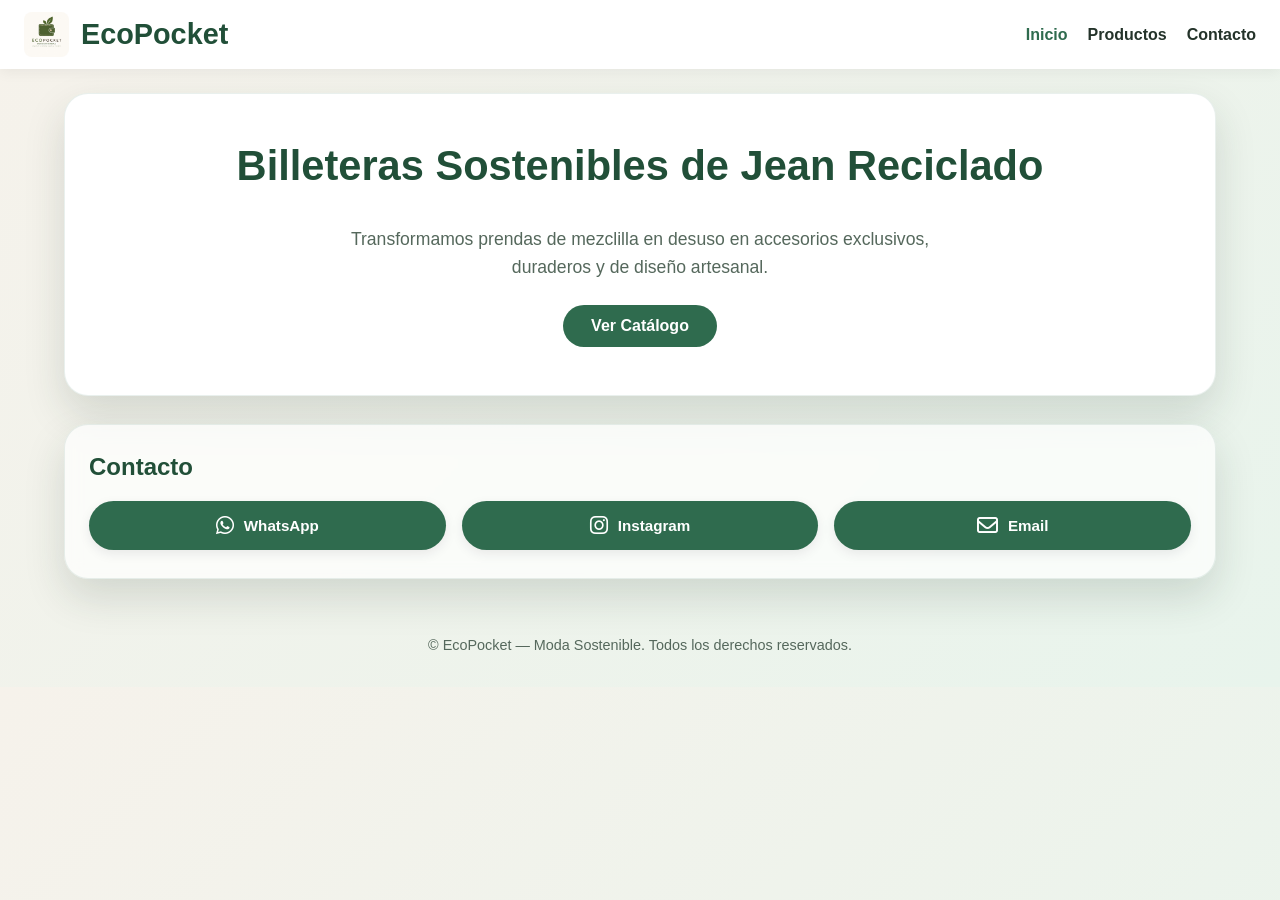
==== index.html @ d665c328 "aaa" ====
<!DOCTYPE html>
<html lang="es">
<head>
  <meta charset="UTF-8" />
  <meta name="viewport" content="width=device-width, initial-scale=1.0, maximum-scale=1.0, user-scalable=no" />
  <title>EcoPocket - Moda Sostenible</title>
  <link rel="icon" type="image/jpeg" href="logo.jpeg" />
  <link rel="stylesheet" href="https://cdnjs.cloudflare.com/ajax/libs/font-awesome/6.5.1/css/all.min.css" />
  <link rel="stylesheet" href="styles.css" />
</head>
<body>
  <header class="navbar">
    <div class="logo">
      <a href="index.html">
        <img src="logo.jpeg" alt="Logo EcoPocket" class="navbar-logo" />
        <span>EcoPocket</span>
      </a>
    </div>
    <button class="menu-toggle" id="menuToggle" aria-label="Abrir menú">☰</button>
    <nav>
      <ul class="nav-menu" id="navMenu">
        <li><a href="index.html" class="active">Inicio</a></li>
        <li><a href="productos.html">Productos</a></li>
        <li><a href="#contacto">Contacto</a></li>
      </ul>
    </nav>
  </header>

  <main class="page">
    <section class="hero-container">
      <h1>Billeteras Sostenibles de Jean Reciclado</h1>
      <p class="hero-subtitle">
        Transformamos prendas de mezclilla en desuso en accesorios exclusivos, duraderos y de diseño artesanal.
      </p>
      <a href="productos.html" class="primary-btn">Ver Catálogo</a>
    </section>

    <section class="contact-section" id="contacto">
      <h2>Contacto</h2>
      <div class="social-buttons-grid">
        <a href="https://wa.me/59892602225" target="_blank" rel="noopener noreferrer" class="social-btn whatsapp">
          <i class="fa-brands fa-whatsapp"></i>
          <span>WhatsApp</span>
        </a>
        <a href="https://instagram.com/ecopocket.ej" target="_blank" rel="noopener noreferrer" class="social-btn instagram">
          <i class="fa-brands fa-instagram"></i>
          <span>Instagram</span>
        </a>
        <a href="https://mail.google.com/mail/?view=cm&fs=1&to=ecopocketcontacto@gmail.com&su=Consulta%20sobre%20EcoPocket" target="_blank" rel="noopener noreferrer" class="social-btn email">
          <i class="fa-regular fa-envelope"></i>
          <span>Email</span>
        </a>
      </div>
    </section>
  </main>

  <footer class="footer">
    <p>© EcoPocket — Moda Sostenible. Todos los derechos reservados.</p>
  </footer>

  <script src="script.js"></script>
</body>
</html>
---- styles.css ----
:root {
  color-scheme: light;
  --green: #2f6b4e;
  --green-dark: #214f38;
  --cream: #f8efe7;
  --text: #24332a;
  --shadow: 0 18px 40px rgba(32, 52, 41, 0.15);
}

* {
  box-sizing: border-box;
}

html, body {
  width: 100%;
  max-width: 100vw;
  margin: 0;
  padding: 0;
  overflow-x: hidden;
  font-family: Arial, Helvetica, sans-serif;
  color: var(--text);
  background: linear-gradient(135deg, #f6f2eb 0%, #e8f4ec 100%);
  touch-action: manipulation;
}

/* --- BARRA DE NAVEGACIÓN Y LOGO --- */
.navbar {
  display: flex;
  justify-content: space-between;
  align-items: center;
  padding: 12px 24px;
  background-color: #ffffff;
  box-shadow: 0 4px 12px rgba(0, 0, 0, 0.05);
  position: sticky;
  top: 0;
  z-index: 100;
}

.logo a {
  font-size: 1.8rem;
  font-weight: 700;
  color: var(--green-dark);
  text-decoration: none;
  display: flex;
  align-items: center;
  gap: 12px;
}

.navbar-logo {
  width: 45px;
  height: 45px;
  object-fit: cover;
  border-radius: 8px;
}

.nav-menu {
  display: flex;
  list-style: none;
  gap: 20px;
  margin: 0;
  padding: 0;
}

.nav-menu a {
  text-decoration: none;
  color: var(--text);
  font-weight: 600;
  transition: color 0.2s ease;
}

.nav-menu a:hover,
.nav-menu a.active {
  color: var(--green);
}

.menu-toggle,
button.menu-toggle {
  display: none !important;
  background: none;
  border: none;
  font-size: 1.8rem;
  color: var(--green-dark);
  cursor: pointer;
  padding: 4px 8px;
}

/* --- ESTRUCTURA GENERAL Y HERO --- */
.page {
  max-width: 1200px;
  margin: 0 auto;
  padding: 24px;
}

.hero-container {
  text-align: center;
  background: white;
  padding: 48px 24px;
  border-radius: 24px;
  box-shadow: var(--shadow);
  margin-bottom: 24px;
  border: 1px solid rgba(47, 107, 78, 0.1);
}

.hero-container h1 {
  font-size: clamp(1.8rem, 4vw, 2.6rem);
  color: var(--green-dark);
  margin-top: 0;
}

.hero-subtitle {
  font-size: 1.1rem;
  max-width: 650px;
  margin: 0 auto 24px;
  color: #55685c;
  line-height: 1.6;
}

.primary-btn {
  display: inline-block;
  background: var(--green);
  color: white;
  padding: 12px 28px;
  border-radius: 999px;
  text-decoration: none;
  font-weight: 700;
  border: none;
  cursor: pointer;
  transition: background 0.2s ease;
}

.primary-btn:hover {
  background: var(--green-dark);
}

.grid-two-col {
  display: grid;
  grid-template-columns: 1fr 1fr;
  gap: 24px;
  margin-top: 24px;
}

.card {
  background: white;
  border-radius: 24px;
  padding: 28px;
  box-shadow: var(--shadow);
  border: 1px solid rgba(47, 107, 78, 0.1);
}

.highlight-card {
  background: rgba(255, 255, 255, 0.85);
}

.card-tag {
  display: inline-block;
  background: rgba(47, 107, 78, 0.12);
  color: var(--green-dark);
  font-weight: 700;
  font-size: 0.8rem;
  padding: 4px 14px;
  border-radius: 999px;
  margin-bottom: 12px;
  text-transform: uppercase;
}

/* --- VISTA DE PRODUCTO ESTÁTICA --- */
.product-detail-section {
  background: white;
  border-radius: 24px;
  padding: 32px;
  box-shadow: var(--shadow);
  border: 1px solid rgba(47, 107, 78, 0.1);
}

.product-container {
  display: grid;
  grid-template-columns: 1fr 1fr;
  gap: 36px;
  align-items: center;
}

.main-product-img {
  width: 100%;
  max-height: 420px;
  object-fit: cover;
  border-radius: 18px;
  box-shadow: 0 8px 20px rgba(0, 0, 0, 0.08);
}

.product-info-detail h1 {
  font-size: 2.2rem;
  color: var(--green-dark);
  margin: 10px 0 6px;
}

.product-price {
  font-size: 2rem;
  font-weight: 700;
  color: var(--green);
  margin: 0 0 16px;
}

.product-description {
  font-size: 1.05rem;
  line-height: 1.6;
  color: #4a5c50;
  margin-bottom: 20px;
}

.product-spec-box {
  background: var(--cream);
  padding: 18px;
  border-radius: 16px;
}

.product-spec-box h3 {
  margin: 0 0 10px;
  font-size: 1rem;
  color: var(--green-dark);
}

.spec-list {
  list-style: none;
  padding: 0;
  margin: 0;
  display: flex;
  flex-direction: column;
  gap: 10px;
}

.spec-list li {
  font-size: 0.95rem;
  color: var(--text);
  line-height: 1.5;
}

/* --- SECCIÓN CONTACTO Y REDES --- */
.contact-section {
  margin-top: 28px;
  background: rgba(255, 255, 255, 0.7);
  backdrop-filter: blur(8px);
  border-radius: 24px;
  padding: 28px 24px;
  box-shadow: var(--shadow);
  border: 1px solid rgba(47, 107, 78, 0.1);
}

.contact-section h2 {
  color: var(--green-dark);
  margin-top: 0;
  margin-bottom: 20px;
  font-size: 1.5rem;
}

.social-buttons-grid {
  display: grid;
  grid-template-columns: repeat(auto-fit, minmax(160px, 1fr));
  gap: 16px;
}

.social-btn {
  display: flex;
  align-items: center;
  justify-content: center;
  gap: 10px;
  padding: 14px 20px;
  border-radius: 999px;
  text-decoration: none;
  font-weight: 700;
  font-size: 0.95rem;
  color: white;
  background: var(--green);
  box-shadow: 0 4px 12px rgba(0, 0, 0, 0.08);
  transition: all 0.25s ease;
}

.social-btn i {
  font-size: 1.3rem;
}

.social-btn:hover {
  transform: translateY(-2px);
  box-shadow: 0 6px 18px rgba(0, 0, 0, 0.15);
}

.social-btn.whatsapp:hover { background-color: #25d366; }
.social-btn.instagram:hover { background: linear-gradient(45deg, #f09433, #e6683c, #dc2743, #cc2366, #bc1888); }
.social-btn.tiktok:hover { background-color: #000000; }
.social-btn.email:hover { background-color: var(--green-dark); }

/* --- ASESORAMIENTO FINANCIERO VIP --- */
.finance-header {
  margin-bottom: 24px;
}

.finance-header h1 {
  color: var(--green-dark);
  margin: 8px 0;
}

.kpi-grid {
  display: grid;
  grid-template-columns: repeat(auto-fit, minmax(220px, 1fr));
  gap: 18px;
  margin-bottom: 12px;
}

.kpi-card {
  background: white;
  border-radius: 18px;
  padding: 20px;
  box-shadow: var(--shadow);
  border: 1px solid rgba(47, 107, 78, 0.1);
  text-align: center;
}

.kpi-card h3 {
  margin: 0;
  font-size: 0.85rem;
  color: #666;
  text-transform: uppercase;
}

.kpi-value {
  font-size: 1.8rem;
  font-weight: 700;
  color: var(--green-dark);
  margin: 8px 0 4px;
}

.kpi-sub {
  font-size: 0.8rem;
  color: #777;
}

.finance-card {
  margin-bottom: 24px;
}

.finance-formula-box {
  background: var(--cream);
  padding: 18px;
  border-radius: 16px;
  margin: 16px 0;
}

.calc-form {
  display: flex;
  gap: 16px;
  flex-wrap: wrap;
  align-items: flex-end;
  margin-top: 16px;
}

.form-group {
  display: flex;
  flex-direction: column;
  gap: 6px;
}

.form-group label {
  font-size: 0.9rem;
  font-weight: 600;
}

.form-group input {
  padding: 10px 14px;
  border-radius: 8px;
  border: 1px solid #ccc;
  font-size: 1rem;
}

.sim-results-box {
  padding: 18px;
  background: #f0f7f2;
  border-radius: 12px;
  border-left: 4px solid var(--green);
}

.footer {
  text-align: center;
  padding: 20px;
  font-size: 0.9rem;
  color: #55685c;
}

/* --- RESPONSIVO --- */
@media (max-width: 768px) {
  .menu-toggle, button.menu-toggle {
    display: block !important;
  }

  .nav-menu {
    display: none;
    position: absolute;
    top: 100%;
    left: 0;
    width: 100%;
    background: #ffffff;
    flex-direction: column;
    padding: 20px;
    box-shadow: 0 8px 16px rgba(0, 0, 0, 0.1);
  }

  .nav-menu.active {
    display: flex;
  }

  .grid-two-col, .product-container {
    grid-template-columns: 1fr;
  }
}

@media (max-width: 600px) {
  .page {
    padding: 16px;
  }
  
  .social-buttons-grid {
    grid-template-columns: 1fr 1fr;
  }
}
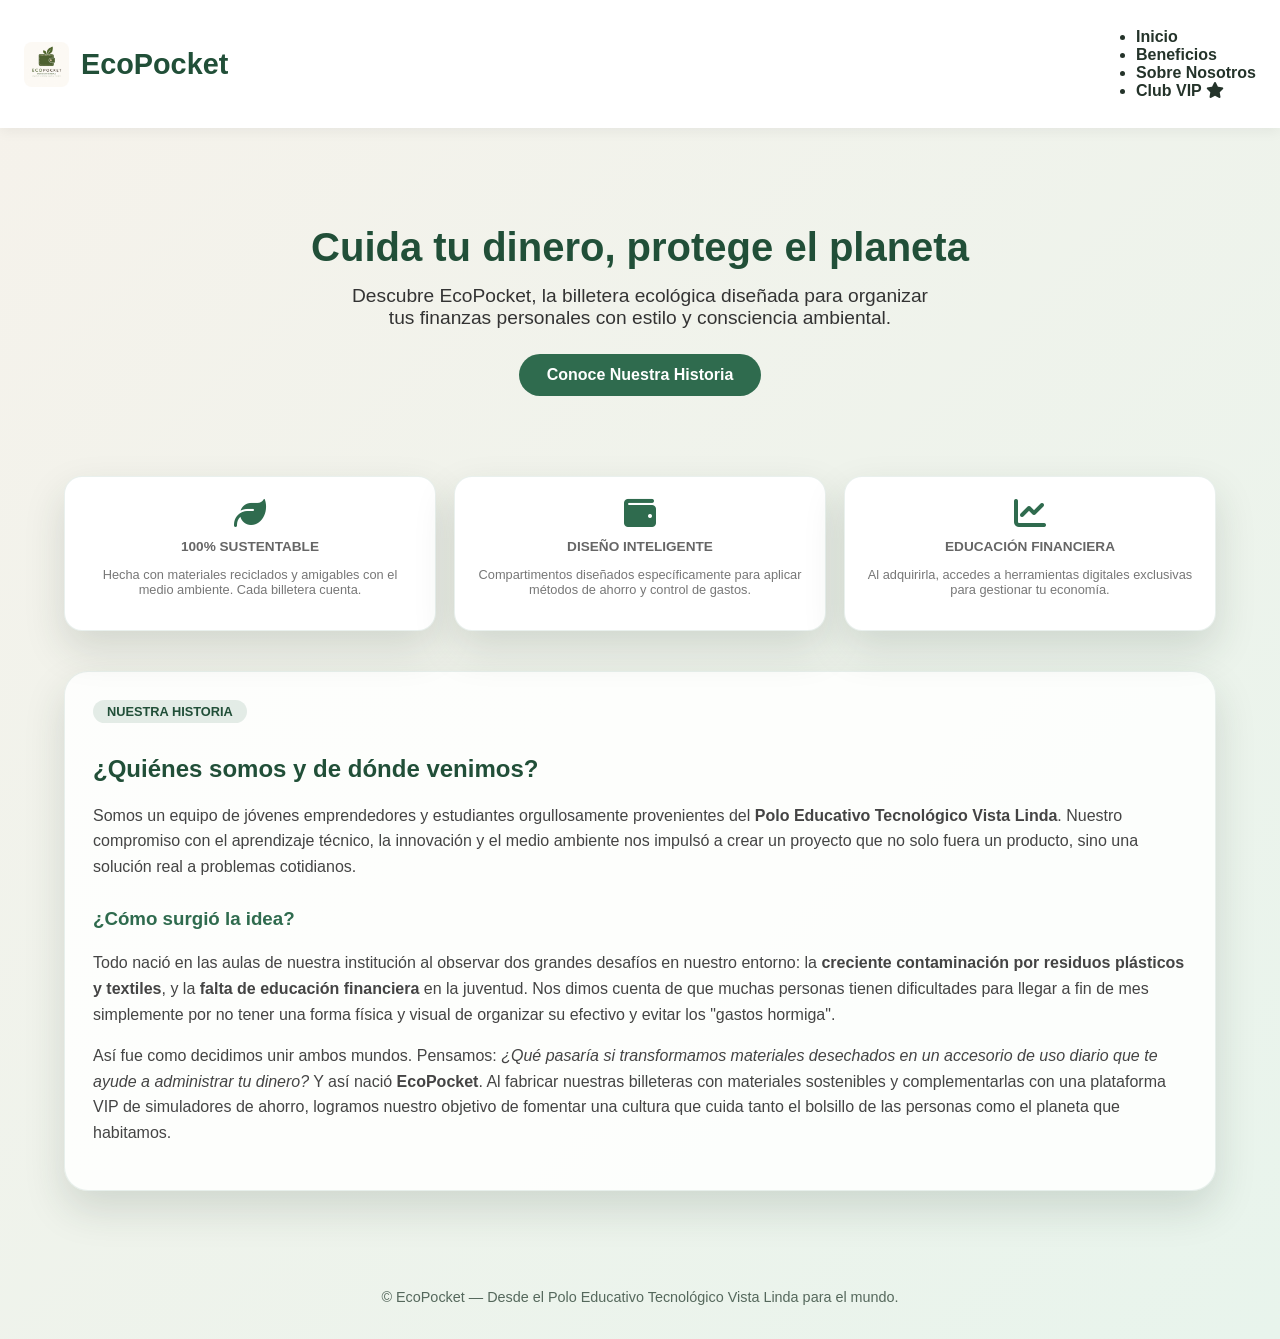
==== commit a7ee6e77: "aaaaaa" ====
--- a/index.html
+++ b/index.html
@@ -3,12 +3,13 @@
 <head>
   <meta charset="UTF-8" />
   <meta name="viewport" content="width=device-width, initial-scale=1.0, maximum-scale=1.0, user-scalable=no" />
-  <title>EcoPocket - Moda Sostenible</title>
+  <title>EcoPocket - Tu Billetera Sustentable</title>
   <link rel="icon" type="image/jpeg" href="logo.jpeg" />
   <link rel="stylesheet" href="https://cdnjs.cloudflare.com/ajax/libs/font-awesome/6.5.1/css/all.min.css" />
   <link rel="stylesheet" href="styles.css" />
 </head>
 <body>
+  <!-- BARRA DE NAVEGACIÓN -->
   <header class="navbar">
     <div class="logo">
       <a href="index.html">
@@ -16,46 +17,71 @@
         <span>EcoPocket</span>
       </a>
     </div>
-    <button class="menu-toggle" id="menuToggle" aria-label="Abrir menú">☰</button>
-    <nav>
-      <ul class="nav-menu" id="navMenu">
-        <li><a href="index.html" class="active">Inicio</a></li>
-        <li><a href="productos.html">Productos</a></li>
-        <li><a href="#contacto">Contacto</a></li>
+    <button class="menu-toggle" id="menuToggle" aria-label="Abrir menú">
+      <i class="fa-solid fa-bars"></i>
+    </button>
+    <nav class="nav-menu" id="navMenu">
+      <ul>
+        <li><a href="#inicio">Inicio</a></li>
+        <li><a href="#beneficios">Beneficios</a></li>
+        <li><a href="#nosotros">Sobre Nosotros</a></li>
+        <!-- Enlace a la página secreta para los que ya tienen su EcoPocket -->
+        <li><a href="ecopockethypermegaultrapaginasecretitaparasololosquecompraronproductos.html" class="vip-link">Club VIP <i class="fa-solid fa-star"></i></a></li>
       </ul>
     </nav>
   </header>
 
   <main class="page">
-    <section class="hero-container">
-      <h1>Billeteras Sostenibles de Jean Reciclado</h1>
-      <p class="hero-subtitle">
-        Transformamos prendas de mezclilla en desuso en accesorios exclusivos, duraderos y de diseño artesanal.
-      </p>
-      <a href="productos.html" class="primary-btn">Ver Catálogo</a>
+    <!-- SECCIÓN HERO (INICIO) -->
+    <section id="inicio" class="hero-section" style="text-align: center; padding: 40px 20px; background-color: var(--green-light); border-radius: 12px; margin-bottom: 40px;">
+      <h1 style="color: var(--green-dark); font-size: 2.5rem; margin-bottom: 15px;">Cuida tu dinero, protege el planeta</h1>
+      <p style="font-size: 1.2rem; color: #333; max-width: 600px; margin: 0 auto 25px auto;">Descubre EcoPocket, la billetera ecológica diseñada para organizar tus finanzas personales con estilo y consciencia ambiental.</p>
+      <a href="#nosotros" class="primary-btn" style="text-decoration: none; display: inline-block;">Conoce Nuestra Historia</a>
     </section>
 
-    <section class="contact-section" id="contacto">
-      <h2>Contacto</h2>
-      <div class="social-buttons-grid">
-        <a href="https://wa.me/59892602225" target="_blank" rel="noopener noreferrer" class="social-btn whatsapp">
-          <i class="fa-brands fa-whatsapp"></i>
-          <span>WhatsApp</span>
-        </a>
-        <a href="https://instagram.com/ecopocket.ej" target="_blank" rel="noopener noreferrer" class="social-btn instagram">
-          <i class="fa-brands fa-instagram"></i>
-          <span>Instagram</span>
-        </a>
-        <a href="https://mail.google.com/mail/?view=cm&fs=1&to=ecopocketcontacto@gmail.com&su=Consulta%20sobre%20EcoPocket" target="_blank" rel="noopener noreferrer" class="social-btn email">
-          <i class="fa-regular fa-envelope"></i>
-          <span>Email</span>
-        </a>
+    <!-- SECCIÓN BENEFICIOS -->
+    <section id="beneficios" class="kpi-grid" style="margin-bottom: 40px;">
+      <div class="kpi-card" style="text-align: center;">
+        <i class="fa-solid fa-leaf" style="font-size: 2rem; color: var(--green); margin-bottom: 10px;"></i>
+        <h3>100% Sustentable</h3>
+        <p class="kpi-sub">Hecha con materiales reciclados y amigables con el medio ambiente. Cada billetera cuenta.</p>
+      </div>
+      <div class="kpi-card" style="text-align: center;">
+        <i class="fa-solid fa-wallet" style="font-size: 2rem; color: var(--green); margin-bottom: 10px;"></i>
+        <h3>Diseño Inteligente</h3>
+        <p class="kpi-sub">Compartimentos diseñados específicamente para aplicar métodos de ahorro y control de gastos.</p>
+      </div>
+      <div class="kpi-card" style="text-align: center;">
+        <i class="fa-solid fa-chart-line" style="font-size: 2rem; color: var(--green); margin-bottom: 10px;"></i>
+        <h3>Educación Financiera</h3>
+        <p class="kpi-sub">Al adquirirla, accedes a herramientas digitales exclusivas para gestionar tu economía.</p>
+      </div>
+    </section>
+
+    <!-- SECCIÓN SOBRE NOSOTROS -->
+    <section id="nosotros" class="card highlight-card" style="margin-bottom: 40px;">
+      <span class="card-tag">Nuestra Historia</span>
+      <h2 style="color: var(--green-dark); margin-bottom: 20px;">¿Quiénes somos y de dónde venimos?</h2>
+      
+      <div style="line-height: 1.6; color: #444;">
+        <p style="margin-bottom: 15px;">
+          Somos un equipo de jóvenes emprendedores y estudiantes orgullosamente provenientes del <strong>Polo Educativo Tecnológico Vista Linda</strong>. Nuestro compromiso con el aprendizaje técnico, la innovación y el medio ambiente nos impulsó a crear un proyecto que no solo fuera un producto, sino una solución real a problemas cotidianos.
+        </p>
+        
+        <h3 style="color: var(--green); margin: 25px 0 10px 0;">¿Cómo surgió la idea?</h3>
+        <p style="margin-bottom: 15px;">
+          Todo nació en las aulas de nuestra institución al observar dos grandes desafíos en nuestro entorno: la <strong>creciente contaminación por residuos plásticos y textiles</strong>, y la <strong>falta de educación financiera</strong> en la juventud. Nos dimos cuenta de que muchas personas tienen dificultades para llegar a fin de mes simplemente por no tener una forma física y visual de organizar su efectivo y evitar los "gastos hormiga".
+        </p>
+        
+        <p>
+          Así fue como decidimos unir ambos mundos. Pensamos: <em>¿Qué pasaría si transformamos materiales desechados en un accesorio de uso diario que te ayude a administrar tu dinero?</em> Y así nació <strong>EcoPocket</strong>. Al fabricar nuestras billeteras con materiales sostenibles y complementarlas con una plataforma VIP de simuladores de ahorro, logramos nuestro objetivo de fomentar una cultura que cuida tanto el bolsillo de las personas como el planeta que habitamos.
+        </p>
       </div>
     </section>
   </main>
 
   <footer class="footer">
-    <p>© EcoPocket — Moda Sostenible. Todos los derechos reservados.</p>
+    <p>© EcoPocket — Desde el Polo Educativo Tecnológico Vista Linda para el mundo.</p>
   </footer>
 
   <script src="script.js"></script>
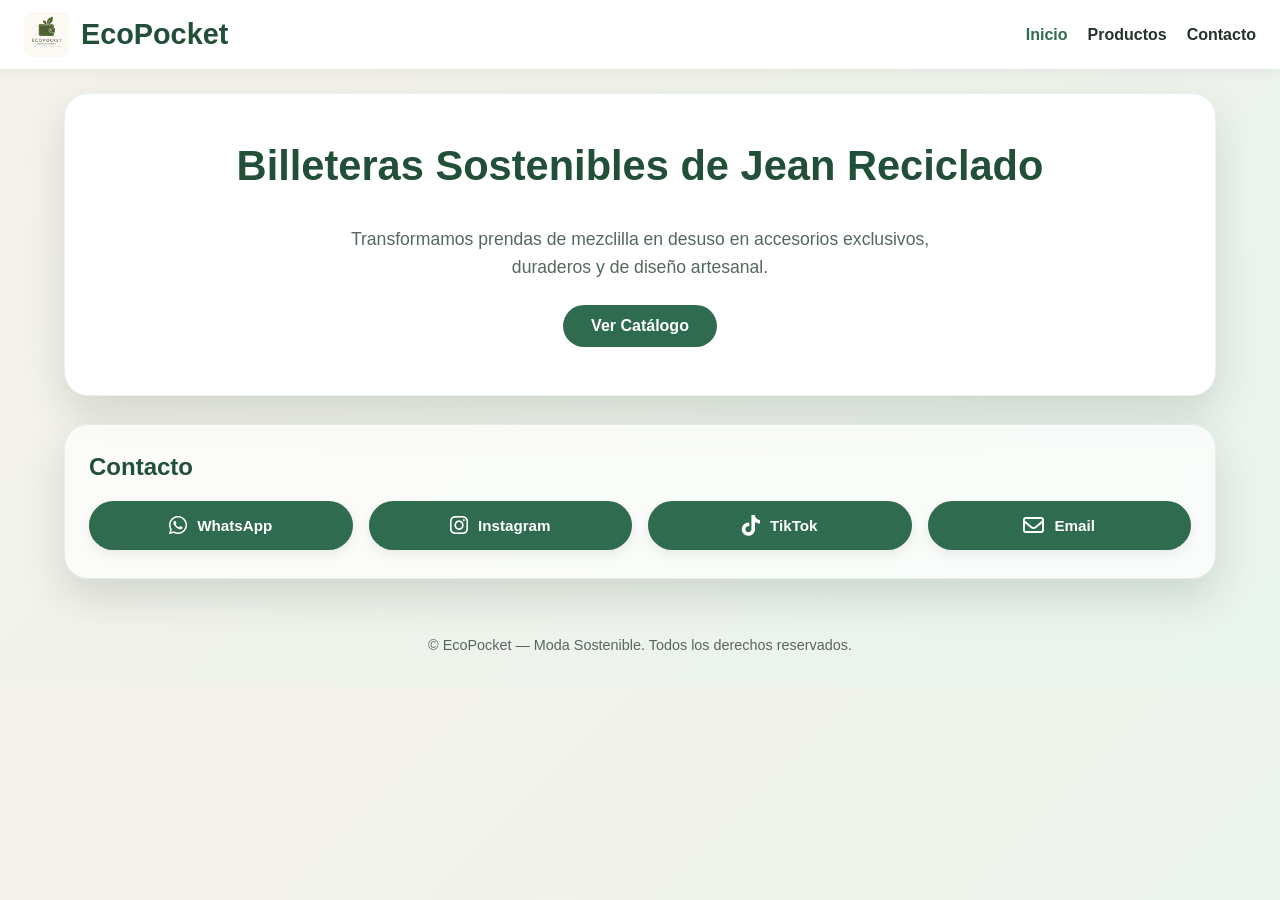
==== commit 277b71dc: "a" ====
--- a/index.html
+++ b/index.html
@@ -3,13 +3,12 @@
 <head>
   <meta charset="UTF-8" />
   <meta name="viewport" content="width=device-width, initial-scale=1.0, maximum-scale=1.0, user-scalable=no" />
-  <title>EcoPocket - Tu Billetera Sustentable</title>
+  <title>EcoPocket - Moda Sostenible</title>
   <link rel="icon" type="image/jpeg" href="logo.jpeg" />
   <link rel="stylesheet" href="https://cdnjs.cloudflare.com/ajax/libs/font-awesome/6.5.1/css/all.min.css" />
   <link rel="stylesheet" href="styles.css" />
 </head>
 <body>
-  <!-- BARRA DE NAVEGACIÓN -->
   <header class="navbar">
     <div class="logo">
       <a href="index.html">
@@ -17,71 +16,50 @@
         <span>EcoPocket</span>
       </a>
     </div>
-    <button class="menu-toggle" id="menuToggle" aria-label="Abrir menú">
-      <i class="fa-solid fa-bars"></i>
-    </button>
-    <nav class="nav-menu" id="navMenu">
-      <ul>
-        <li><a href="#inicio">Inicio</a></li>
-        <li><a href="#beneficios">Beneficios</a></li>
-        <li><a href="#nosotros">Sobre Nosotros</a></li>
-        <!-- Enlace a la página secreta para los que ya tienen su EcoPocket -->
-        <li><a href="ecopockethypermegaultrapaginasecretitaparasololosquecompraronproductos.html" class="vip-link">Club VIP <i class="fa-solid fa-star"></i></a></li>
+    <button class="menu-toggle" id="menuToggle" aria-label="Abrir menú">☰</button>
+    <nav>
+      <ul class="nav-menu" id="navMenu">
+        <li><a href="index.html" class="active">Inicio</a></li>
+        <li><a href="productos.html">Productos</a></li>
+        <li><a href="#contacto">Contacto</a></li>
       </ul>
     </nav>
   </header>
 
   <main class="page">
-    <!-- SECCIÓN HERO (INICIO) -->
-    <section id="inicio" class="hero-section" style="text-align: center; padding: 40px 20px; background-color: var(--green-light); border-radius: 12px; margin-bottom: 40px;">
-      <h1 style="color: var(--green-dark); font-size: 2.5rem; margin-bottom: 15px;">Cuida tu dinero, protege el planeta</h1>
-      <p style="font-size: 1.2rem; color: #333; max-width: 600px; margin: 0 auto 25px auto;">Descubre EcoPocket, la billetera ecológica diseñada para organizar tus finanzas personales con estilo y consciencia ambiental.</p>
-      <a href="#nosotros" class="primary-btn" style="text-decoration: none; display: inline-block;">Conoce Nuestra Historia</a>
+    <section class="hero-container">
+      <h1>Billeteras Sostenibles de Jean Reciclado</h1>
+      <p class="hero-subtitle">
+        Transformamos prendas de mezclilla en desuso en accesorios exclusivos, duraderos y de diseño artesanal.
+      </p>
+      <a href="productos.html" class="primary-btn">Ver Catálogo</a>
     </section>
 
-    <!-- SECCIÓN BENEFICIOS -->
-    <section id="beneficios" class="kpi-grid" style="margin-bottom: 40px;">
-      <div class="kpi-card" style="text-align: center;">
-        <i class="fa-solid fa-leaf" style="font-size: 2rem; color: var(--green); margin-bottom: 10px;"></i>
-        <h3>100% Sustentable</h3>
-        <p class="kpi-sub">Hecha con materiales reciclados y amigables con el medio ambiente. Cada billetera cuenta.</p>
-      </div>
-      <div class="kpi-card" style="text-align: center;">
-        <i class="fa-solid fa-wallet" style="font-size: 2rem; color: var(--green); margin-bottom: 10px;"></i>
-        <h3>Diseño Inteligente</h3>
-        <p class="kpi-sub">Compartimentos diseñados específicamente para aplicar métodos de ahorro y control de gastos.</p>
-      </div>
-      <div class="kpi-card" style="text-align: center;">
-        <i class="fa-solid fa-chart-line" style="font-size: 2rem; color: var(--green); margin-bottom: 10px;"></i>
-        <h3>Educación Financiera</h3>
-        <p class="kpi-sub">Al adquirirla, accedes a herramientas digitales exclusivas para gestionar tu economía.</p>
-      </div>
-    </section>
-
-    <!-- SECCIÓN SOBRE NOSOTROS -->
-    <section id="nosotros" class="card highlight-card" style="margin-bottom: 40px;">
-      <span class="card-tag">Nuestra Historia</span>
-      <h2 style="color: var(--green-dark); margin-bottom: 20px;">¿Quiénes somos y de dónde venimos?</h2>
-      
-      <div style="line-height: 1.6; color: #444;">
-        <p style="margin-bottom: 15px;">
-          Somos un equipo de jóvenes emprendedores y estudiantes orgullosamente provenientes del <strong>Polo Educativo Tecnológico Vista Linda</strong>. Nuestro compromiso con el aprendizaje técnico, la innovación y el medio ambiente nos impulsó a crear un proyecto que no solo fuera un producto, sino una solución real a problemas cotidianos.
-        </p>
-        
-        <h3 style="color: var(--green); margin: 25px 0 10px 0;">¿Cómo surgió la idea?</h3>
-        <p style="margin-bottom: 15px;">
-          Todo nació en las aulas de nuestra institución al observar dos grandes desafíos en nuestro entorno: la <strong>creciente contaminación por residuos plásticos y textiles</strong>, y la <strong>falta de educación financiera</strong> en la juventud. Nos dimos cuenta de que muchas personas tienen dificultades para llegar a fin de mes simplemente por no tener una forma física y visual de organizar su efectivo y evitar los "gastos hormiga".
-        </p>
-        
-        <p>
-          Así fue como decidimos unir ambos mundos. Pensamos: <em>¿Qué pasaría si transformamos materiales desechados en un accesorio de uso diario que te ayude a administrar tu dinero?</em> Y así nació <strong>EcoPocket</strong>. Al fabricar nuestras billeteras con materiales sostenibles y complementarlas con una plataforma VIP de simuladores de ahorro, logramos nuestro objetivo de fomentar una cultura que cuida tanto el bolsillo de las personas como el planeta que habitamos.
-        </p>
+    <section class="contact-section" id="contacto">
+      <h2>Contacto</h2>
+      <div class="social-buttons-grid">
+        <a href="https://wa.me/59892602225" target="_blank" rel="noopener noreferrer" class="social-btn whatsapp">
+          <i class="fa-brands fa-whatsapp"></i>
+          <span>WhatsApp</span>
+        </a>
+        <a href="https://instagram.com/tu_usuario_instagram" target="_blank" rel="noopener noreferrer" class="social-btn instagram">
+          <i class="fa-brands fa-instagram"></i>
+          <span>Instagram</span>
+        </a>
+        <a href="https://tiktok.com/@tu_usuario_tiktok" target="_blank" rel="noopener noreferrer" class="social-btn tiktok">
+          <i class="fa-brands fa-tiktok"></i>
+          <span>TikTok</span>
+        </a>
+        <a href="https://mail.google.com/mail/?view=cm&fs=1&to=ecopocketcontacto@gmail.com&su=Consulta%20sobre%20EcoPocket" target="_blank" rel="noopener noreferrer" class="social-btn email">
+          <i class="fa-regular fa-envelope"></i>
+          <span>Email</span>
+        </a>
       </div>
     </section>
   </main>
 
   <footer class="footer">
-    <p>© EcoPocket — Desde el Polo Educativo Tecnológico Vista Linda para el mundo.</p>
+    <p>© EcoPocket — Moda Sostenible. Todos los derechos reservados.</p>
   </footer>
 
   <script src="script.js"></script>
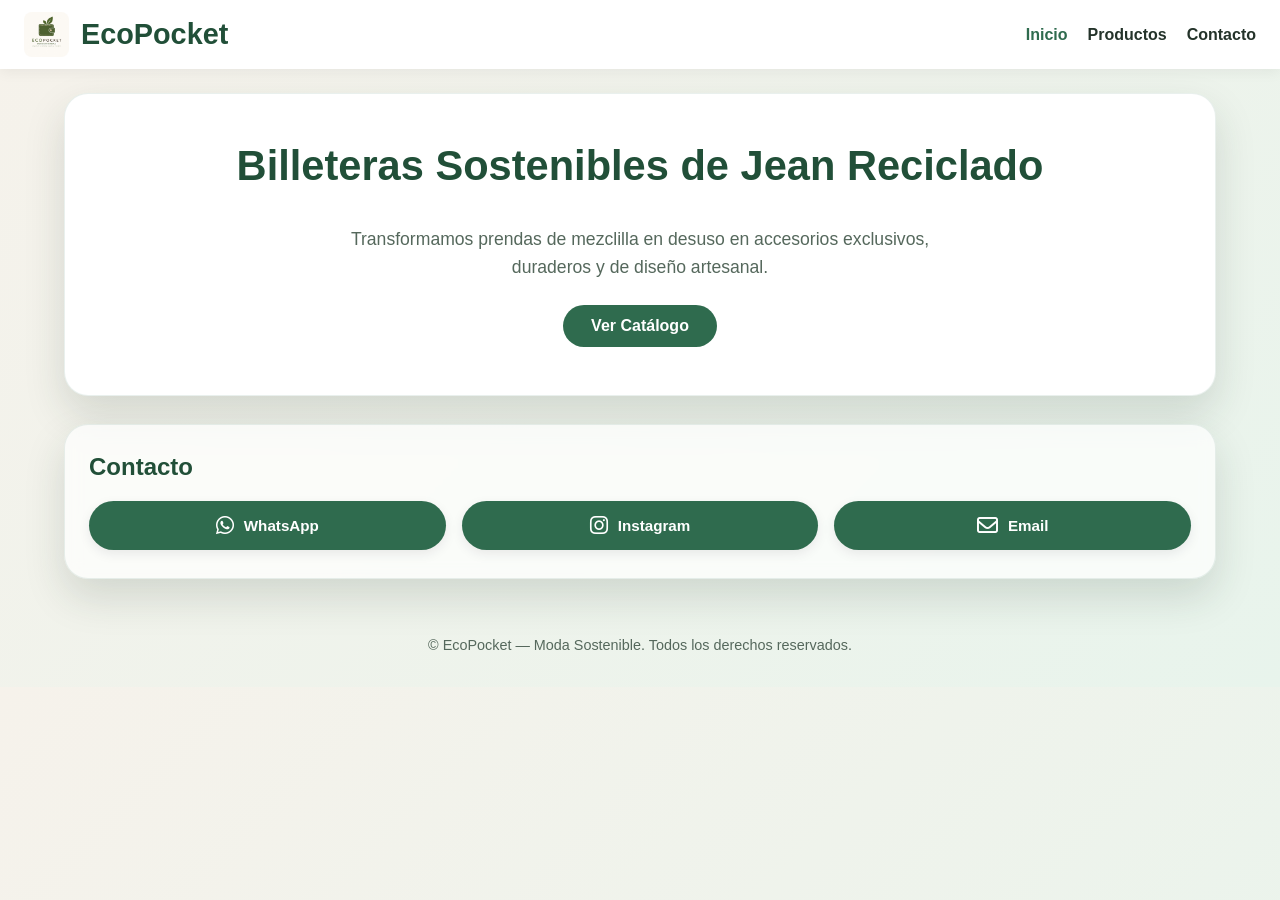
==== commit 0da7ee98: "a" ====
--- a/index.html
+++ b/index.html
@@ -42,13 +42,9 @@
           <i class="fa-brands fa-whatsapp"></i>
           <span>WhatsApp</span>
         </a>
-        <a href="https://instagram.com/tu_usuario_instagram" target="_blank" rel="noopener noreferrer" class="social-btn instagram">
+        <a href="https://instagram.com/ecopocket.ej" target="_blank" rel="noopener noreferrer" class="social-btn instagram">
           <i class="fa-brands fa-instagram"></i>
           <span>Instagram</span>
-        </a>
-        <a href="https://tiktok.com/@tu_usuario_tiktok" target="_blank" rel="noopener noreferrer" class="social-btn tiktok">
-          <i class="fa-brands fa-tiktok"></i>
-          <span>TikTok</span>
         </a>
         <a href="https://mail.google.com/mail/?view=cm&fs=1&to=ecopocketcontacto@gmail.com&su=Consulta%20sobre%20EcoPocket" target="_blank" rel="noopener noreferrer" class="social-btn email">
           <i class="fa-regular fa-envelope"></i>
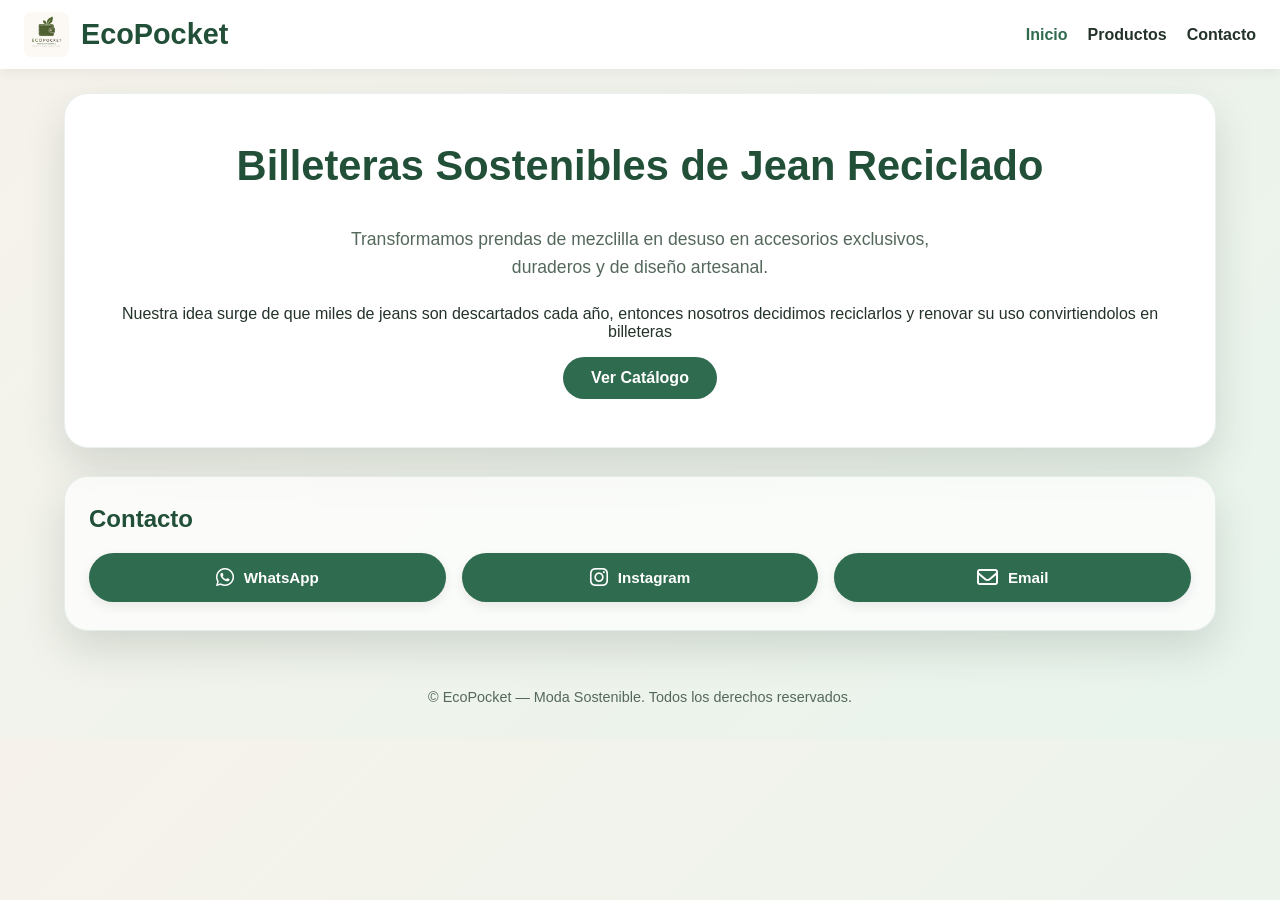
==== commit 4206fe6d: "aaa" ====
--- a/index.html
+++ b/index.html
@@ -32,6 +32,7 @@
       <p class="hero-subtitle">
         Transformamos prendas de mezclilla en desuso en accesorios exclusivos, duraderos y de diseño artesanal.
       </p>
+      <p>Nuestra idea surge de que miles de jeans son descartados cada año, entonces nosotros decidimos reciclarlos y renovar su uso convirtiendolos en billeteras</p>
       <a href="productos.html" class="primary-btn">Ver Catálogo</a>
     </section>
 
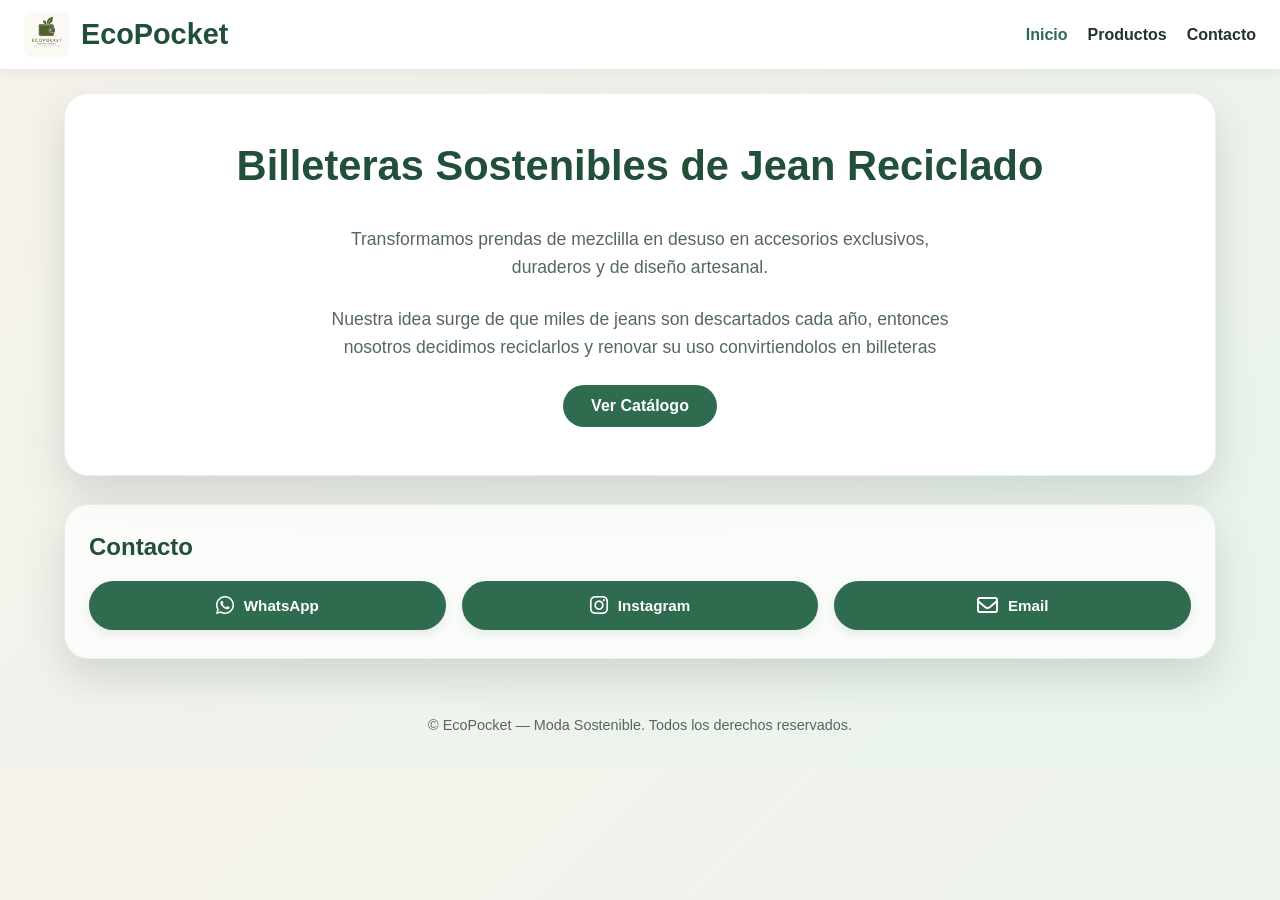
==== commit bfc9feb5: "a" ====
--- a/index.html
+++ b/index.html
@@ -32,7 +32,7 @@
       <p class="hero-subtitle">
         Transformamos prendas de mezclilla en desuso en accesorios exclusivos, duraderos y de diseño artesanal.
       </p>
-      <p>Nuestra idea surge de que miles de jeans son descartados cada año, entonces nosotros decidimos reciclarlos y renovar su uso convirtiendolos en billeteras</p>
+      <p class="hero-subtitle">Nuestra idea surge de que miles de jeans son descartados cada año, entonces nosotros decidimos reciclarlos y renovar su uso convirtiendolos en billeteras</p>
       <a href="productos.html" class="primary-btn">Ver Catálogo</a>
     </section>
 
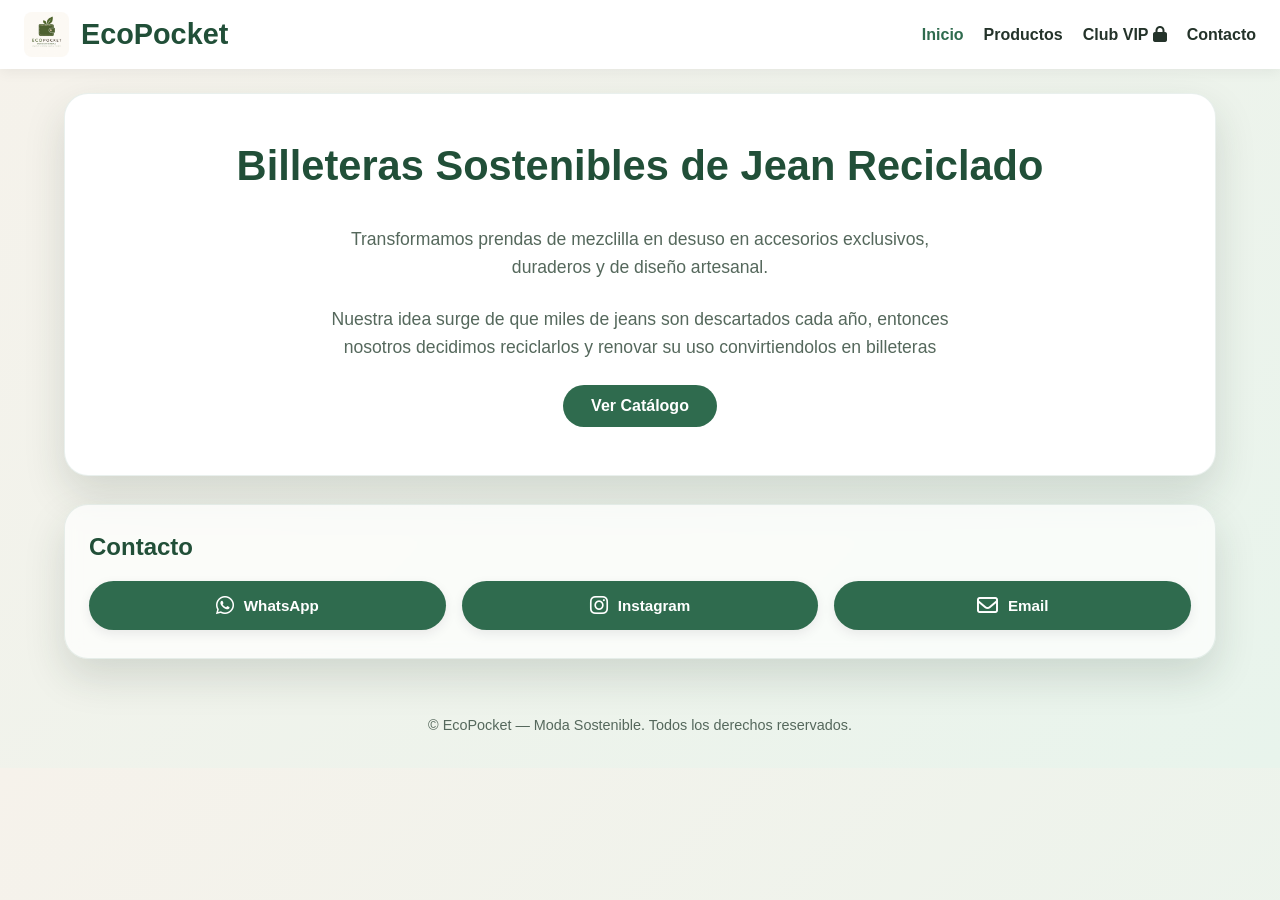
==== commit 781bdb2a: "aaa" ====
--- a/index.html
+++ b/index.html
@@ -21,6 +21,7 @@
       <ul class="nav-menu" id="navMenu">
         <li><a href="index.html" class="active">Inicio</a></li>
         <li><a href="productos.html">Productos</a></li>
+        <li><a href="#" class="vip-link">Club VIP <i class="fa-solid fa-lock"></i></a></li>
         <li><a href="#contacto">Contacto</a></li>
       </ul>
     </nav>
